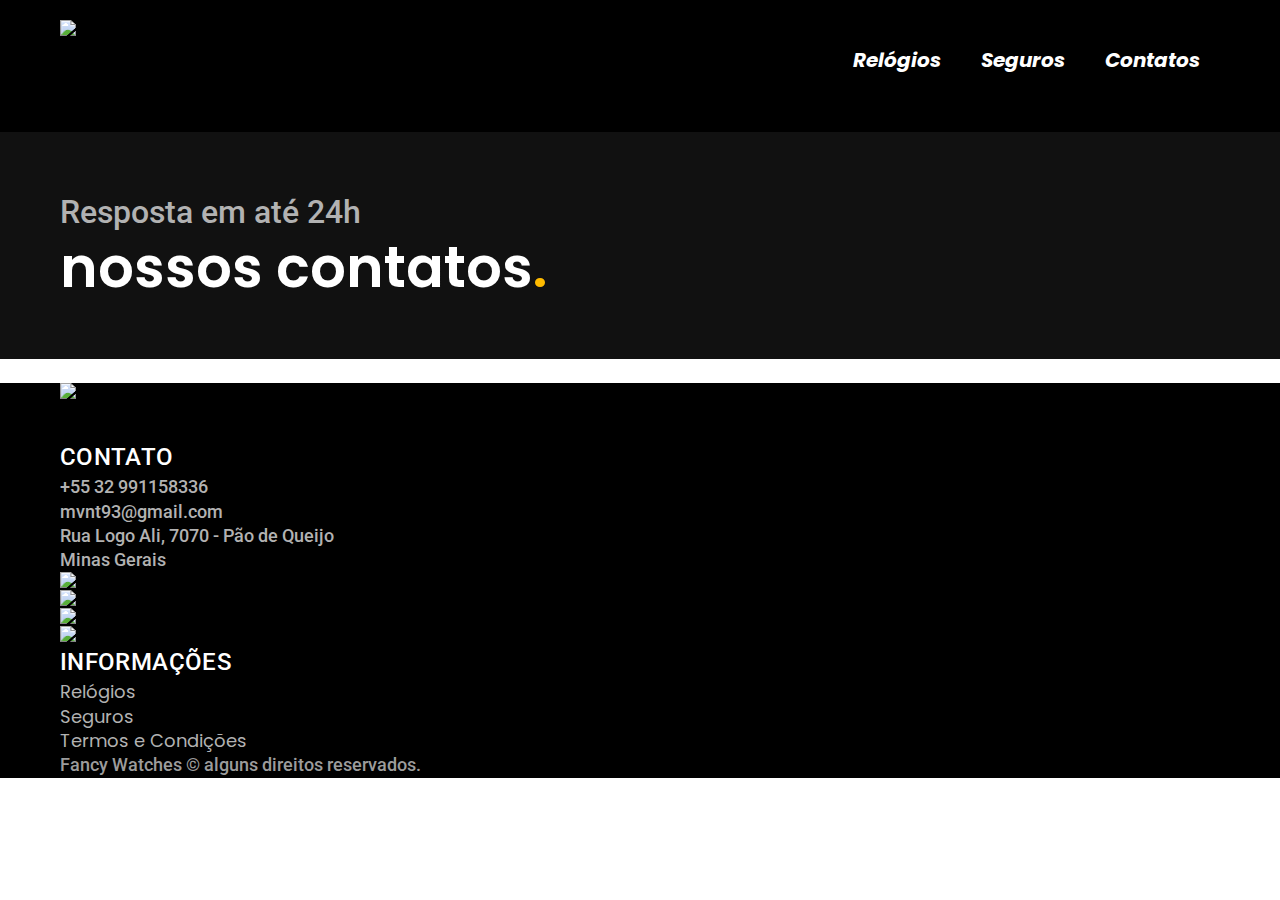
==== contato.html @ e7eb9c82 "contact page imcomplete" ====
<!DOCTYPE html>
<html lang="pt-br">

<head>
  <meta charset="UTF-8">
  <meta name="viewport" content="width=device-width, initial-scale=1.0">
  <title>Fancy Watches - Contatos</title>
  <meta name="description" content="Contatos">
  <link rel="stylesheet" href="./css/style.css">
  <link rel="preconnect" href="https://fonts.googleapis.com">
  <link rel="preconnect" href="https://fonts.gstatic.com" crossorigin>
  <link href="https://fonts.googleapis.com/css2?family=Merriweather:ital,wght@1,900&family=Poppins:wght@400;600&family=Roboto:wght@400;500&display=swap" rel="stylesheet">
</head>

<body id="contato">
  <header class="header-bg">
    <div class="header container">
      <a href="./">
        <img class="marca" src="./img/marca.png" alt="Fancy Watches" width="300px" height="80px">
      </a>
      <nav aria-label="primaria">
        <ul class="container header-menu font-1-m cor-0">
          <li><a href="./relogios.html">Relógios</a></li>
          <li><a href="./seguros.html">Seguros</a></li>
          <li><a href="./contato.html">Contatos</a></li>
        </ul>

      </nav>
    </div>
  </header>

  <main>
    <div class="titulo-bg">
      <div class="titulo container">
        <p class="font-2-xl cor-5">Resposta em até 24h</p>
        <h1 class="font-1-xxl cor-0">nossos contatos<span class="cor-p1">.</span></h1>
      </div>
    </div>

    <div class="contato container">
      <section aria-label="Enderenço">
        <h2 class="font-1-m cor-0">Loja Online</h2>

      </section>

    </div>
  </main>

  <footer class="footer-bg">
    <div class="footer container">
      <img class="marca" src="./img/marca.png" alt="Fancy Watches" width="210px" height="56px">
      <div class="footer-contato">
        <h3 class="font-2-l-b cor-0">Contato</h3>
        <ul class="font-2-m cor-5">
          <li><a href="tel:+5532991158336">+55 32 991158336</a></li>
          <li><a href="mailto:mvnt93@gmail.com">mvnt93@gmail.com</a></li>
          <li>Rua Logo Ali, 7070 - Pão de Queijo</li>
          <li>Minas Gerais</li>
        </ul>
        <div class="footer-redes">
          <a href="https://www.instagram.com/marcusvnt/">
            <img src="./img/redes-sociais/instagram.svg" alt="Instagram">
          </a>
          <a href="https://www.linkedin.com/in/marcus-vnt/">
            <img src="./img/redes-sociais/linkedin.svg" alt="Linkedin">
          </a>
          <a href="https://twitter.com/MarcusVNT">
            <img src="./img/redes-sociais/twitter.svg" alt="Twitter">
          </a>
          <a href="https://github.com/MarcusVNT">
            <img src="./img/redes-sociais/github.svg" alt="GitHub">
          </a>
        </div>
      </div>
      <div class="footer-info">
        <h3 class="font-2-l-b cor-0">Informações</h3>
        <ul class="font-1-m cor-5">
          <li><a href="./relogios.html">Relógios</a></li>
          <li><a href="./seguros.html">Seguros</a></li>
          <li><a href="./termos.html">Termos e Condições</a></li>
        </ul>
      </div>
      <p class="footer-copy font-2-m cor-6">Fancy Watches © alguns direitos reservados.</p>
    </div>
  </footer>
</body>

</html>
---- css/style.css ----
@import "./global/global.css";

@import "./global/header.css";
@import "./global/footer.css";

/* Utilidades */
@import "./utilidades/componentes.css";
@import "./utilidades/tipografia.css";
@import "./utilidades/cores.css";
@import "./utilidades/formulario.css";

/* Home */
@import "./home/introducao.css";
@import "./home/tecnologia.css";
@import "./home/parceiros.css";
@import "./home/depoimento.css";

/* Relogios*/
@import "./relogios/relogios-lista.css";
@import "./relogios/relogios.css";

/* Relogio */
@import "./relogio/relogio.css";
@import "./relogio/seguro.css";

/* Contatos */
@import "./contato/contato.css";
@import "./contato/lojas.css";

/* Seguros */
@import "./seguros/seguros.css";
@import "./seguros/vantagens.css";
@import "./seguros/perguntas.css";

/* Termos de Uso */
@import "./termos/termos.css";
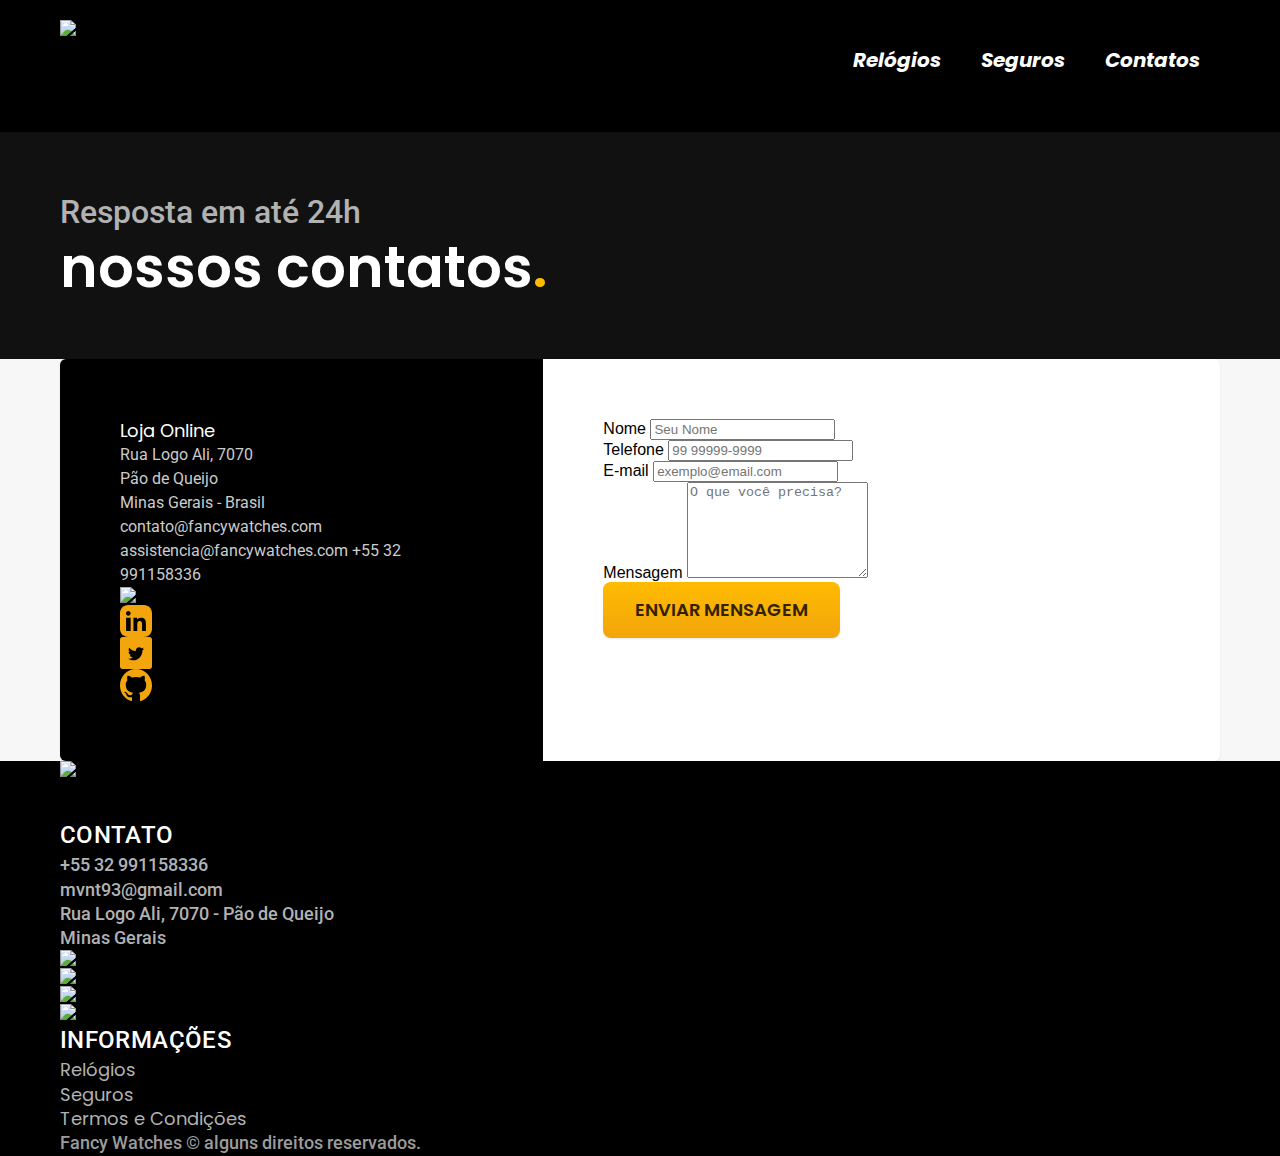
==== commit 024e2ebf: "contact start css" ====
--- a/contato.html
+++ b/contato.html
@@ -38,11 +38,55 @@
     </div>
 
     <div class="contato container">
-      <section aria-label="Enderenço">
+      <section class="contato-dados" aria-label="Enderenço">
         <h2 class="font-1-m cor-0">Loja Online</h2>
+        <div class="contato-endereco font-2-s cor-4">
+          <p>Rua Logo Ali, 7070</p>
+          <p>Pão de Queijo</p>
+          <p>Minas Gerais - Brasil</p>
+        </div>
+        <address class="contatos-meios font-2-s cor-4">
+          <a href="mailto:contato@fancywatches.com">contato@fancywatches.com</a>
+          <a href="mailto:assistencia@fancywatches.com">assistencia@fancywatches.com</a>
+          <a href="tel:+5532991158336">+55 32 991158336</a>
+        </address>
+        <div class="contato-redes">
+          <a href="https://www.instagram.com/marcusvnt/">
+            <img src="./img/redes-sociais/instagram-p.svg" alt="Instagram">
+          </a>
+          <a href="https://www.linkedin.com/in/marcus-vnt/">
+            <img src="./img/redes-sociais/linkedin-p.svg" alt="Linkedin">
+          </a>
+          <a href="https://twitter.com/MarcusVNT">
+            <img src="./img/redes-sociais/twitter-p.svg" alt="Twitter">
+          </a>
+          <a href="https://github.com/MarcusVNT">
+            <img src="./img/redes-sociais/github-p.svg" alt="GitHub">
+          </a>
+        </div>
+      </section>
+      <section class="contato-formulario" aria-label="Formulário">
+        <form class="form" action="./contato.html">
+          <div>
+            <label for="nome">Nome</label>
+            <input type="text" id="nome" name="nome" placeholder="Seu Nome">
+          </div>
+          <div>
+            <label for="nome">Telefone</label>
+            <input type="text" id="telefone" name="telefone" placeholder="99 99999-9999">
+          </div>
+          <div>
+            <label for="nome">E-mail</label>
+            <input type="email" id="email" name="email" placeholder="exemplo@email.com">
+          </div>
+          <div>
+            <label for="nome">Mensagem</label>
+            <textarea rows="6" id="mensagem" name="mensagem" placeholder="O que você precisa?"></textarea>
+          </div>
+          <button type="submit" class="botao">Enviar Mensagem</button>
 
+        </form>
       </section>
-
     </div>
   </main>
 
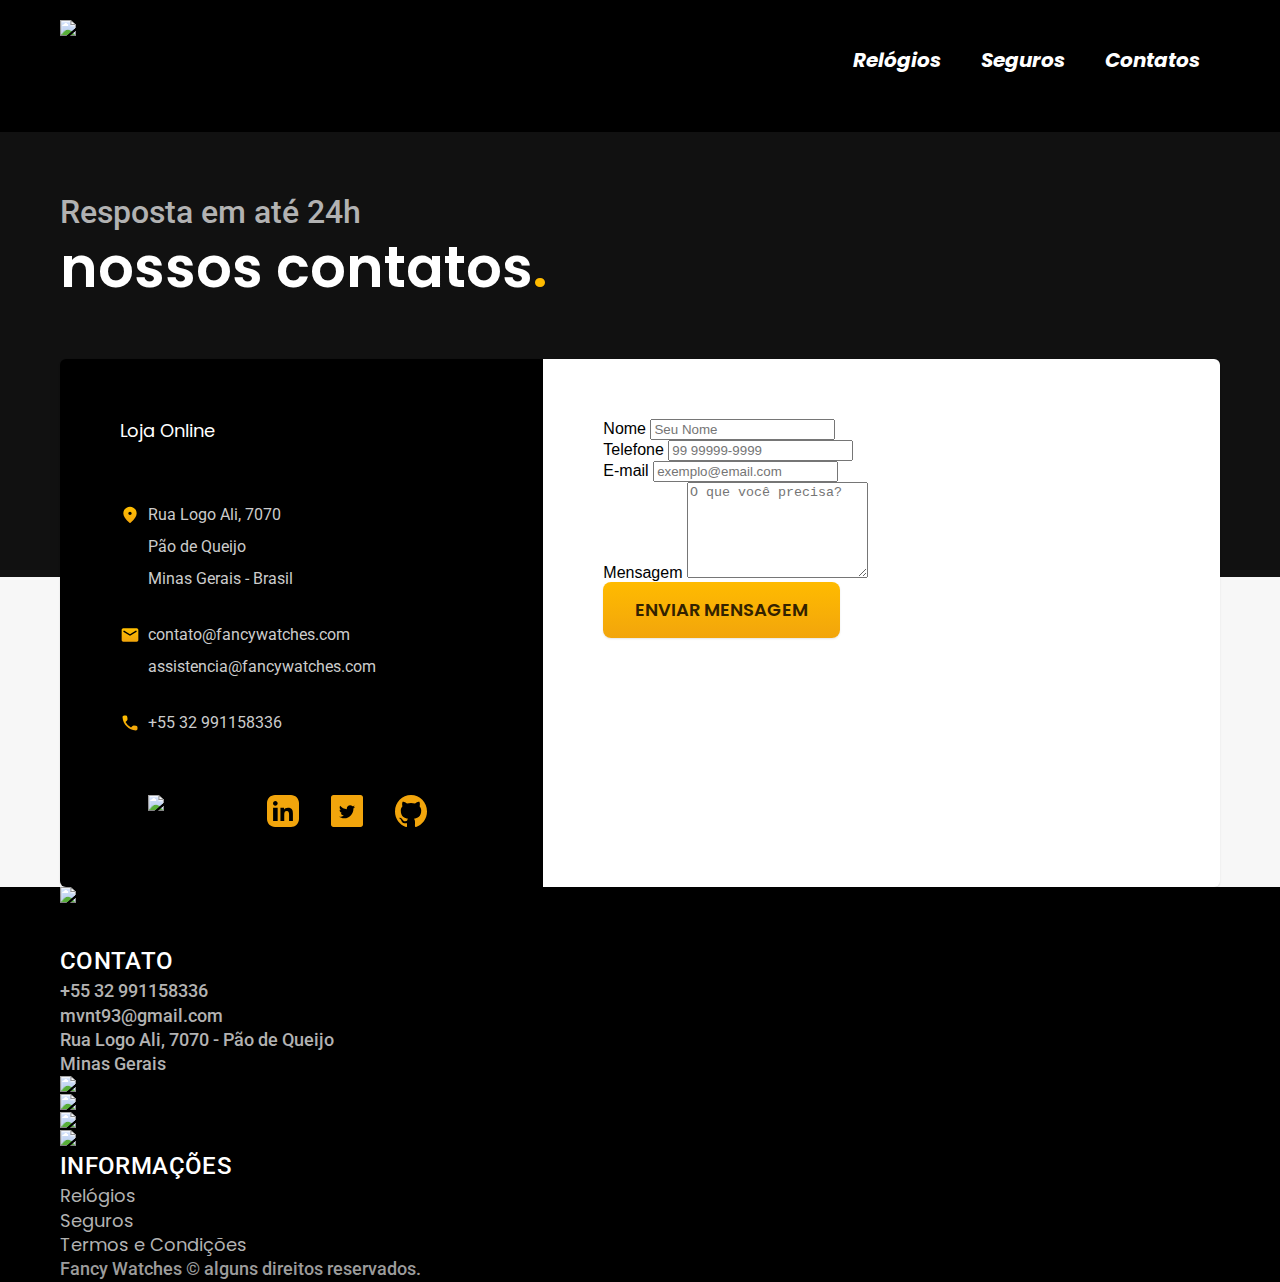
==== commit c980d4ee: "contact data complete" ====
--- a/contato.html
+++ b/contato.html
@@ -45,7 +45,7 @@
           <p>Pão de Queijo</p>
           <p>Minas Gerais - Brasil</p>
         </div>
-        <address class="contatos-meios font-2-s cor-4">
+        <address class="contato-meios font-2-s cor-4">
           <a href="mailto:contato@fancywatches.com">contato@fancywatches.com</a>
           <a href="mailto:assistencia@fancywatches.com">assistencia@fancywatches.com</a>
           <a href="tel:+5532991158336">+55 32 991158336</a>
@@ -84,7 +84,6 @@
             <textarea rows="6" id="mensagem" name="mensagem" placeholder="O que você precisa?"></textarea>
           </div>
           <button type="submit" class="botao">Enviar Mensagem</button>
-
         </form>
       </section>
     </div>
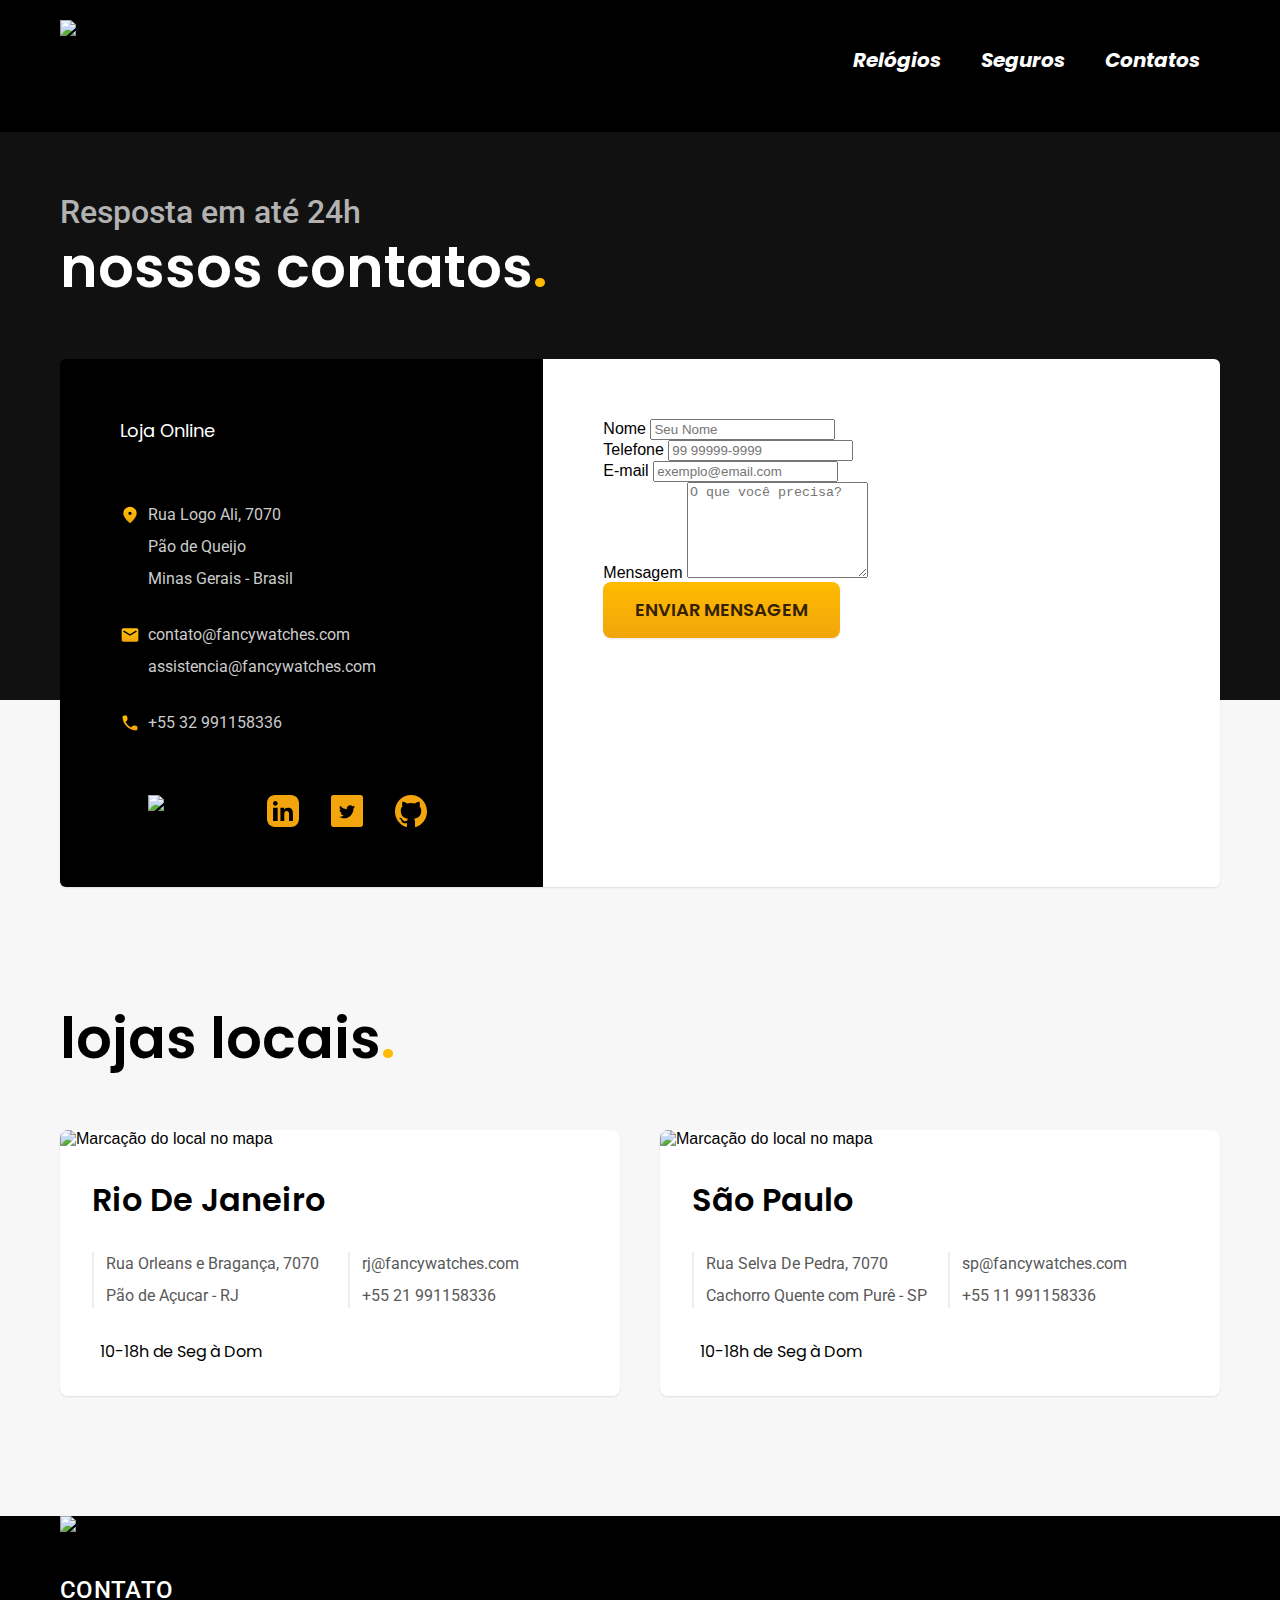
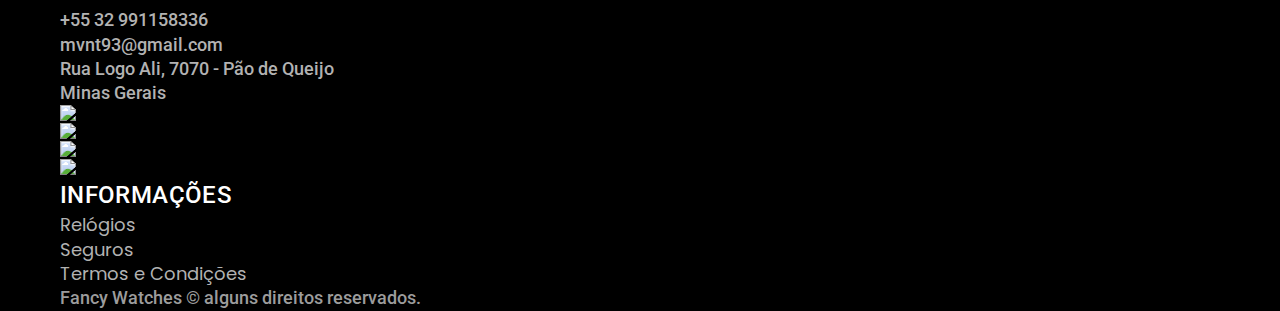
==== commit 343b9211: "contact complete" ====
--- a/contato.html
+++ b/contato.html
@@ -75,19 +75,54 @@
             <label for="nome">Telefone</label>
             <input type="text" id="telefone" name="telefone" placeholder="99 99999-9999">
           </div>
-          <div>
+          <div class="col-2">
             <label for="nome">E-mail</label>
             <input type="email" id="email" name="email" placeholder="exemplo@email.com">
           </div>
-          <div>
+          <div class="col-2">
             <label for="nome">Mensagem</label>
             <textarea rows="6" id="mensagem" name="mensagem" placeholder="O que você precisa?"></textarea>
-          </div>
+          </div class="col-2">
           <button type="submit" class="botao">Enviar Mensagem</button>
         </form>
       </section>
     </div>
   </main>
+
+  <article class="lojas container">
+    <h2 class="font-1-xxl">lojas locais<span class="cor-p1">.</span></h2>
+    <div class="loja-item">
+      <img src="./img/rj.jpg" alt="Marcação do local no mapa">
+      <div class="lojas-conteudo">
+        <h3 class="font-1-xl">Rio De Janeiro</h3>
+        <div class="loja-dados font-2-s cor-8">
+          <p>Rua Orleans e Bragança, 7070</p>
+          <p>Pão de Açucar - RJ</p>
+        </div>
+        <div class="loja-dados font-2-s cor-8">
+          <a href="mailto:rj@fancywatches.com">rj@fancywatches.com</a>
+          <a href="tel:+5521991158336">+55 21 991158336</a>
+        </div>
+        <p class="lojas-tempo font-1-s "><img src="./img/icones/horario.svg" alt="">10-18h de Seg à Dom</p>
+      </div>
+    </div>
+    <div class="loja-item">
+      <img src="./img/sp.jpg" alt="Marcação do local no mapa">
+      <div class="lojas-conteudo">
+        <h3 class="font-1-xl">São Paulo</h3>
+        <div class="loja-dados font-2-s cor-8">
+          <p>Rua Selva De Pedra, 7070</p>
+          <p>Cachorro Quente com Purê - SP</p>
+        </div>
+        <div class="loja-dados font-2-s cor-8">
+          <a href="mailto:sp@fancywatches.com">sp@fancywatches.com</a>
+          <a href="tel:+5532991158336">+55 11 991158336</a>
+        </div>
+        <p class="lojas-tempo font-1-s"><img src="./img/icones/horario.svg" alt="">10-18h de Seg à Dom</p>
+      </div>
+    </div>
+
+  </article>
 
   <footer class="footer-bg">
     <div class="footer container">
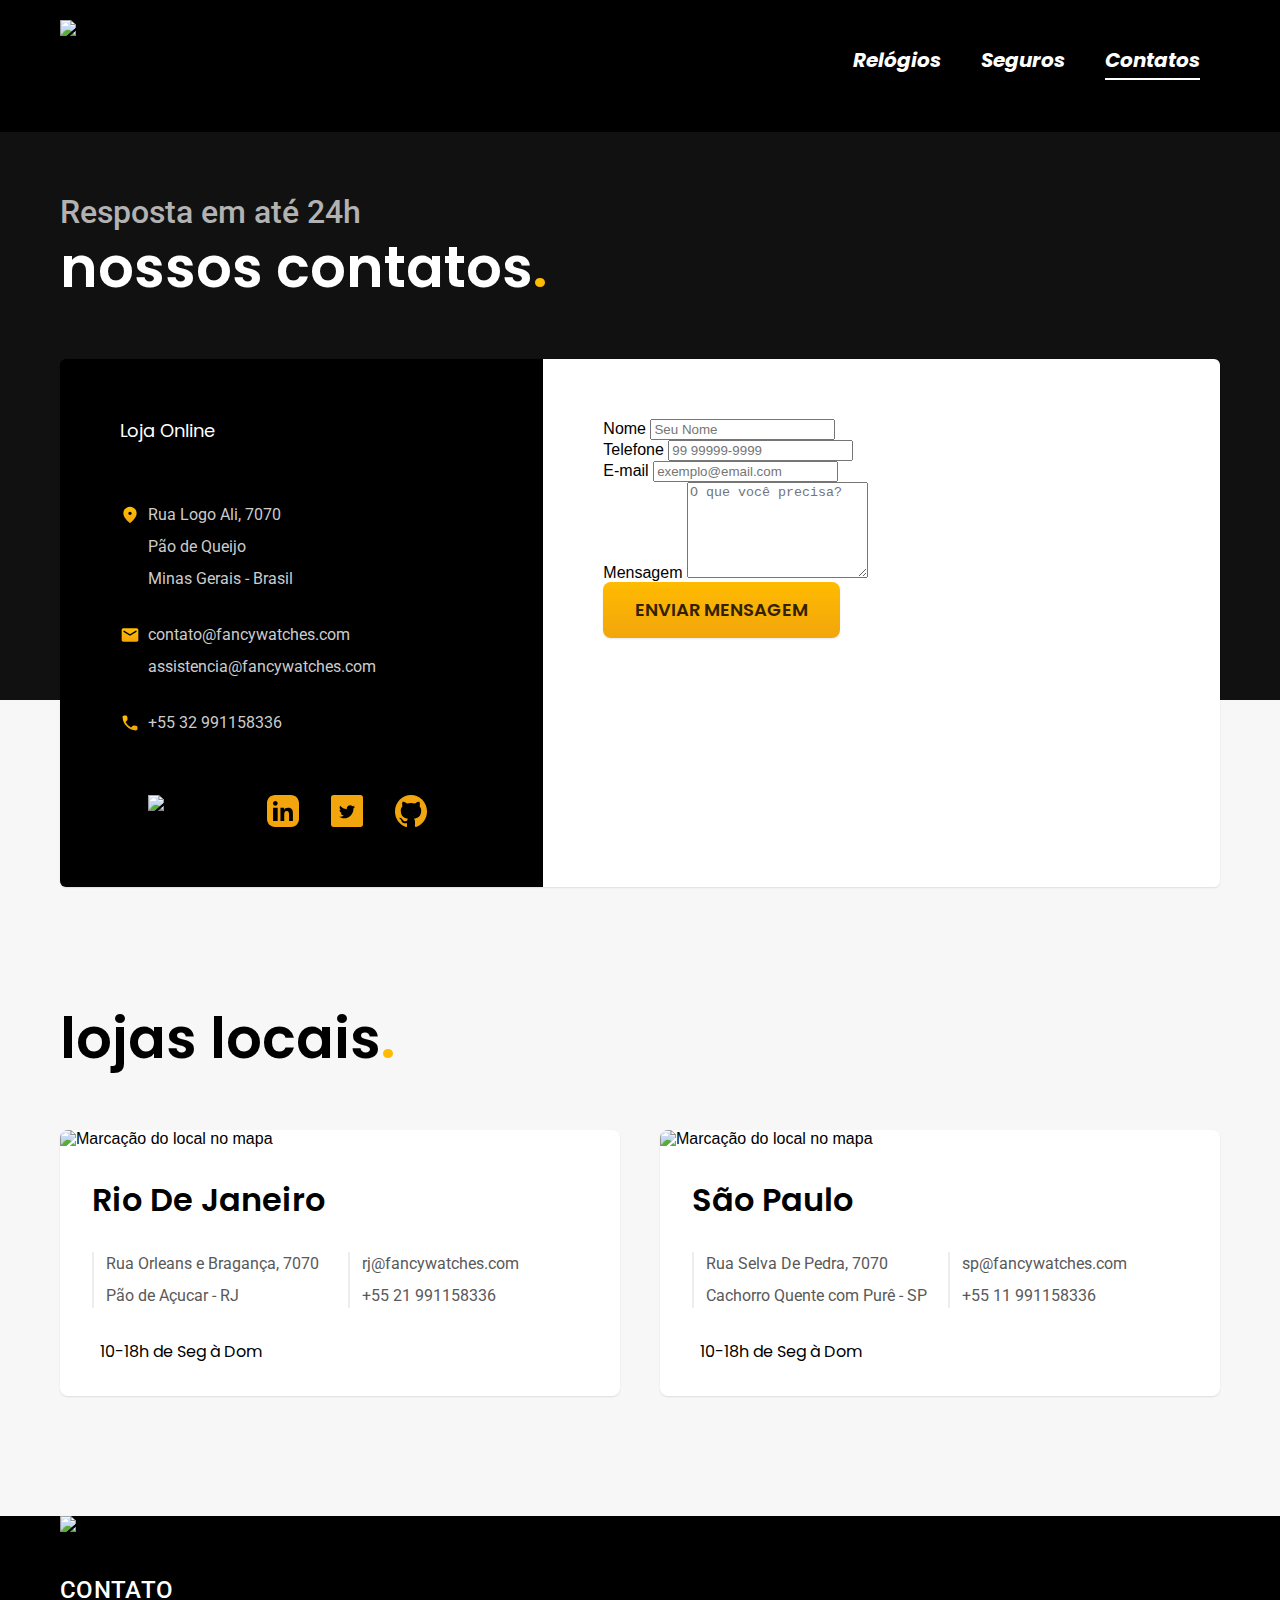
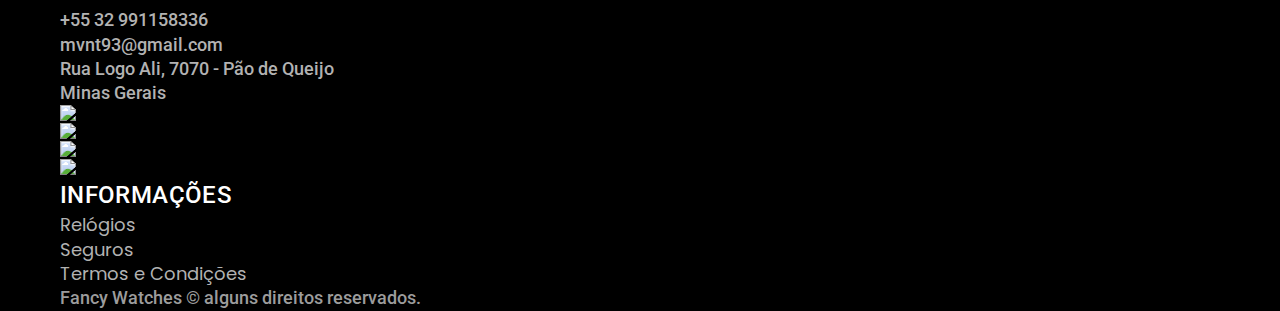
==== commit b2078c31: "JS start" ====
--- a/contato.html
+++ b/contato.html
@@ -6,6 +6,7 @@
   <meta name="viewport" content="width=device-width, initial-scale=1.0">
   <title>Fancy Watches - Contatos</title>
   <meta name="description" content="Contatos">
+  <link rel="preload" href="./css/style.css" as="style">
   <link rel="stylesheet" href="./css/style.css">
   <link rel="preconnect" href="https://fonts.googleapis.com">
   <link rel="preconnect" href="https://fonts.gstatic.com" crossorigin>
@@ -161,6 +162,7 @@
       <p class="footer-copy font-2-m cor-6">Fancy Watches © alguns direitos reservados.</p>
     </div>
   </footer>
+  <script src="./js/script.js"></script>
 </body>
 
 </html>